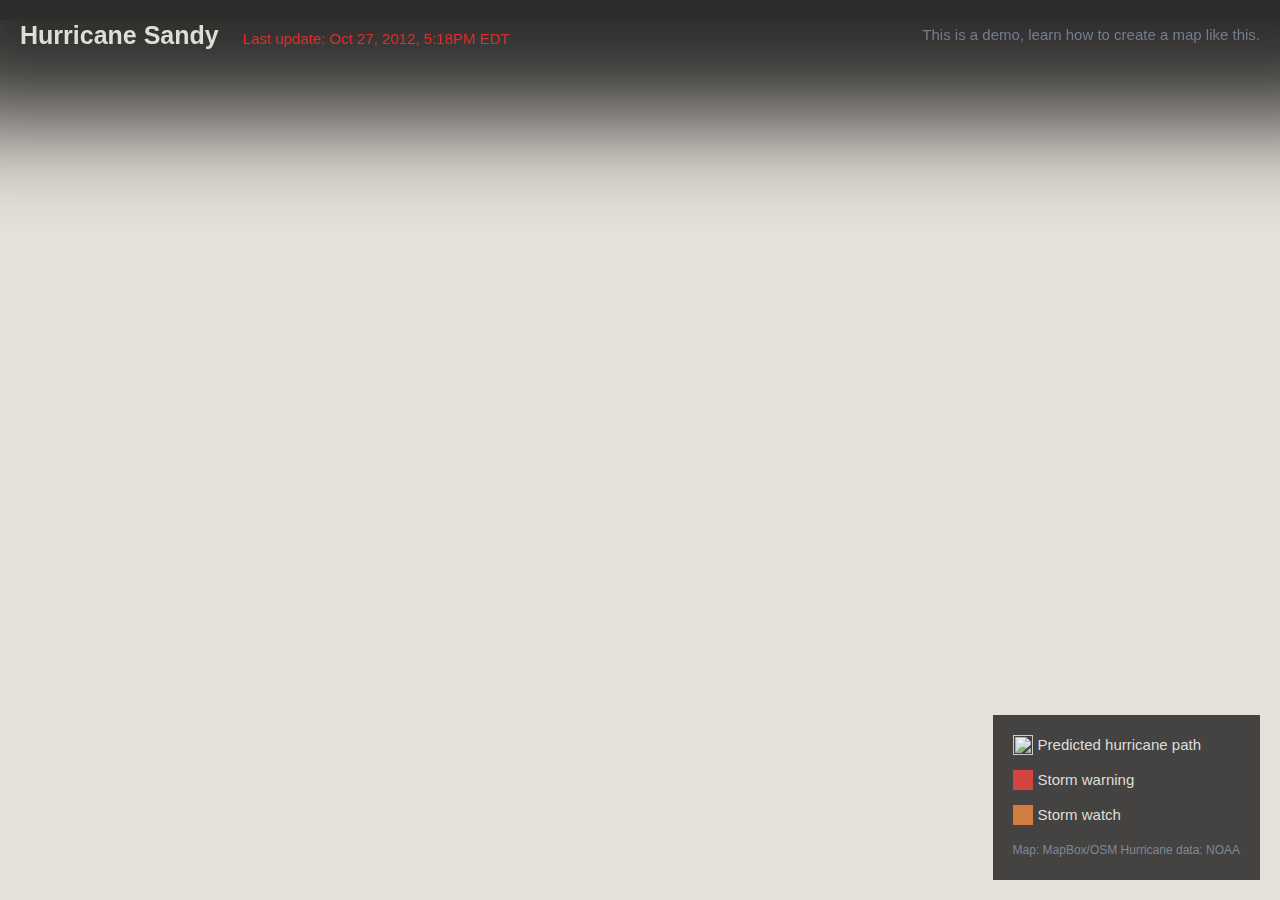
==== index.html @ ea0ba76d "Add link to blog post." ====
<!DOCTYPE html>
<html>
  <head>
    <meta charset=utf-8 />
    <meta name='viewport' content='width=device-width, initial-scale=1.0, maximum-scale=1.0, user-scalable=no' />
    <meta name='apple-mobile-web-app-status-bar-style' content='black' />
    <meta name='apple-mobile-web-app-capable' content='yes' />
    <title>Hurricane Sandy</title>
    <link href='site.css' rel='stylesheet'>
    <script src='polymaps/polymaps.js'></script>
  </head>
  <body>
    <div id='header'>
      <div class='demo'><a href='http://mapbox.com/blog/'>This is a demo, learn how to create a map like this.</a></div>
      <h1>Hurricane Sandy</h1>
      <div class='date'>Last update: Oct 27, 2012, 5:18PM EDT</div>
    </div>
    <div id='map'>
    </div>
    <div id='legend'>
      <ul>
        <li><img class='swatch' src='predicted.png'>Predicted hurricane path</li>
        <li><div class='swatch twr'></div>Storm warning</li>
        <li><div class='swatch twa'></div>Storm watch</li>
      </ul>
      <div id='attribution'><a href='http://mapbox.com/about/maps'>Map: MapBox/OSM</a> <a href='http://www.nhc.noaa.gov/gis/'>Hurricane data: NOAA</a></div>
    </div>
    <script src='site.js'></script>
  </body>
</html>
---- site.css ----
/* ------------------------------------------
  Reset ♥
  http://meyerweb.com/eric/tools/css/reset/
  v2.0 | 20110126
  License: none (public domain)
---------------------------------------------*/
html, body, div, span, applet, object, iframe,
h1, h2, h3, h4, h5, h6, p, blockquote, pre,
a, abbr, acronym, address, big, cite, code,
del, dfn, em, img, ins, kbd, q, s, samp,
small, strike, strong, sub, sup, tt, var,
b, u, i, center,
dl, dt, dd, ol, ul, li,
fieldset, form, label, legend,
table, caption, tbody, tfoot, thead, tr, th, td,
article, aside, canvas, details, embed,
figure, figcaption, footer, header, hgroup,
menu, nav, output, ruby, section, summary,
time, mark, audio, video {
  margin: 0;
  padding: 0;
  border: 0;
  font-size: 100%;
  font: inherit;
  vertical-align: baseline;
  }
/* HTML5 display-role reset for older browsers */
article, aside, details, figcaption, figure,
footer, header, hgroup, menu, nav, section {
  display: block;
  }
html, body, #map {width: 100%; height: 100%;}
body { line-height: 1; }
ol, ul { list-style: none;  }
blockquote, q { quotes: none; }
blockquote:before, blockquote:after,
q:before, q:after { content: ''; content: none; }
/* tables still need 'cellspacing='0'' in the markup */
table { border-collapse: collapse; border-spacing: 0; }
:focus { outline: 0; }

/* --------------------------------------------------------
  Global styles
--------------------------------------------------------- */

body {
  font-size: 15px;
  font-family: Helvetica, Arial, sans-serif;
  color: #ddddd8;
  background-color: #222220;
  line-height: 20px;
  }

h1 {
  font-size: 25px;
  padding: 10px 0;
  font-weight: bold;
  }
h2 {
  font-size: 20px;
  margin: 0 0 20px;
  }

p,
li {
  margin: 0 0 10px;
  }

a {
  color: #56637d;
  text-decoration: none;
  }
em {
  font-weight: bold;
  }


html, body {
  height: 100%;
}

body {
  margin: 0;
  background: #E5E0D9;
}

svg {
  display: block;
  overflow: hidden;
  width: 100%;
  height: 100%;
}

/* --------------------------------------------------------
  Layout
--------------------------------------------------------- */

#header {
  position: absolute;
  z-index: 2;
  top: 0;
  left: 0;
  right: 0;
  background-color: #000;
  opacity: 0.8;
  box-shadow:         10px 0 100px 100px #000;
  -moz-box-shadow:    10px 0 100px 100px #000;
  -webkit-box-shadow: 10px 0 100px 100px #000;
  height: 0px;
  padding: 20px 20px 0 ;
  }
  #header h1, #header div {
    display: inline;
    line-height: 30px;
    margin-top: 30px;
    }
  #header .demo a {
    float: right;
  }
  #header div.date {
    color: #d00;
    padding-left: 20px;
  }

#map {
  position:fixed !important;
  width:auto !important;
  height:auto !important;
  top: 0;
  left: 0;
  right: 0;
  bottom: 0;
  }

/* --------------------------------------------------------
  Map
--------------------------------------------------------- */

.compass .back {
  fill: #eee;
  fill-opacity: .8;
}

.compass .fore {
  stroke: #999;
  stroke-width: 1.5px;
}

.compass rect.back.fore {
  fill: #999;
  fill-opacity: .3;
  stroke: #eee;
  stroke-width: 1px;
  shape-rendering: crispEdges;
}

.compass .direction {
  fill: none;
}

.compass .chevron {
  fill: none;
  stroke: #999;
  stroke-width: 5px;
}

.compass .zoom .chevron {
  stroke-width: 4px;
}

.compass .active .chevron, .compass .chevron.active {
  stroke: #fff;
}

.compass.active .active .direction {
  fill: #999;
}

#legend {
  position: absolute;
  z-index: 2;
  bottom: 20px;
  right: 20px;
  background-color: #000;
  opacity: .7;
  padding: 20px;
  }
#legend li {
  line-height: 20px;
  padding-bottom: 5px;
  }
.swatch {
  width: 20px;
  height: 20px;
  float: left;
  margin-right: 5px;
  }
  .swatch.twa {
    background-color: #c50;
    }
  .swatch.twr {
    background-color: #c00;
    }
#attribution {
  font-size: 12px;
  }

/* --------------------------------------------------------
  Map data
--------------------------------------------------------- */

#lines {
  fill: none;
  stroke: #f00;
  }

#points {
  fill: #fff;
  opacity: .9;
  }
/* Warning */
#warnings .twr {
  fill: #c00;
  stroke: #f00;
  opacity: .6;
  }
/* Watch */
#warnings .twa {
  fill: #c50;
  stroke: #f80;
  opacity: .6;
  }

#cone path {
  opacity: .4;
  fill: #333;
  stroke: #fff;
}
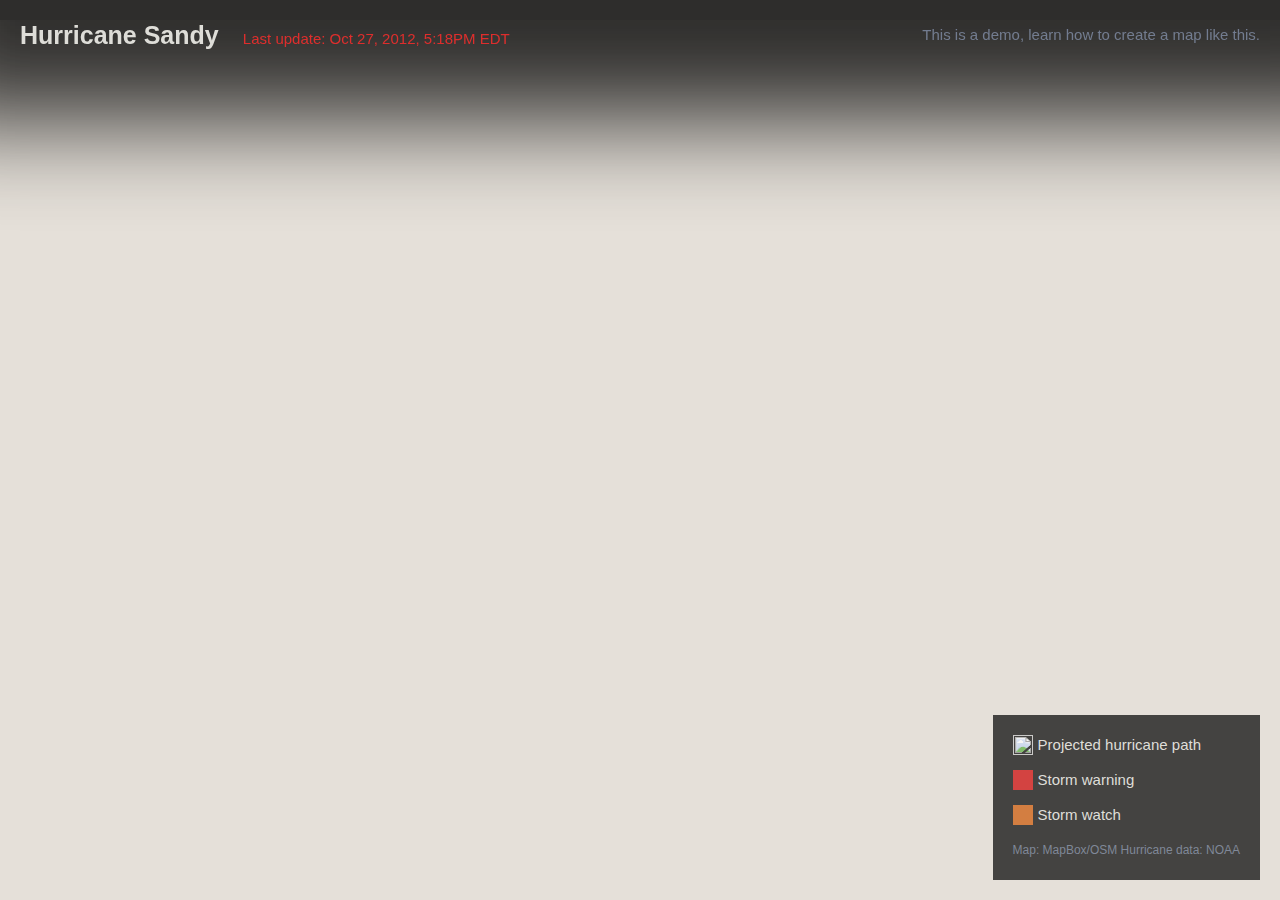
==== commit 0f1d97a2: "Projected better." ====
--- a/index.html
+++ b/index.html
@@ -19,7 +19,7 @@
     </div>
     <div id='legend'>
       <ul>
-        <li><img class='swatch' src='predicted.png'>Predicted hurricane path</li>
+        <li><img class='swatch' src='predicted.png'>Projected hurricane path</li>
         <li><div class='swatch twr'></div>Storm warning</li>
         <li><div class='swatch twa'></div>Storm watch</li>
       </ul>
